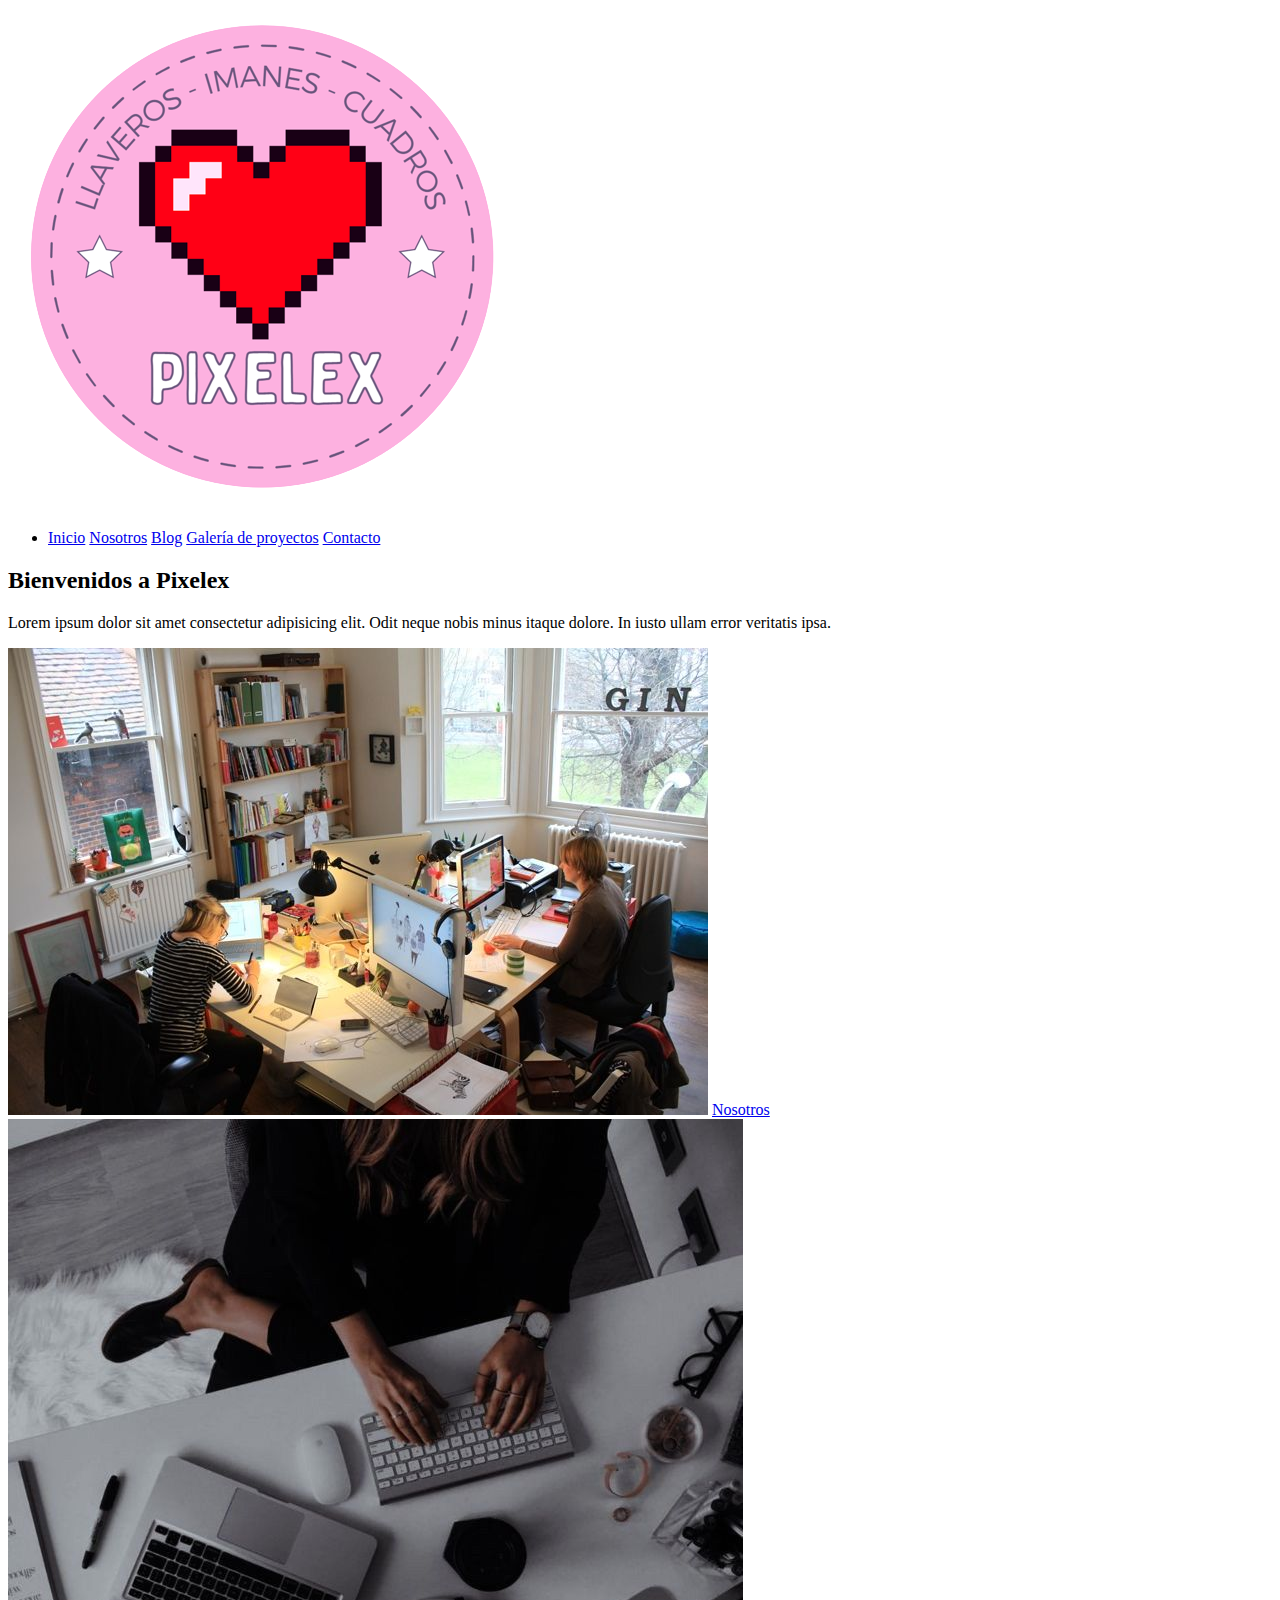
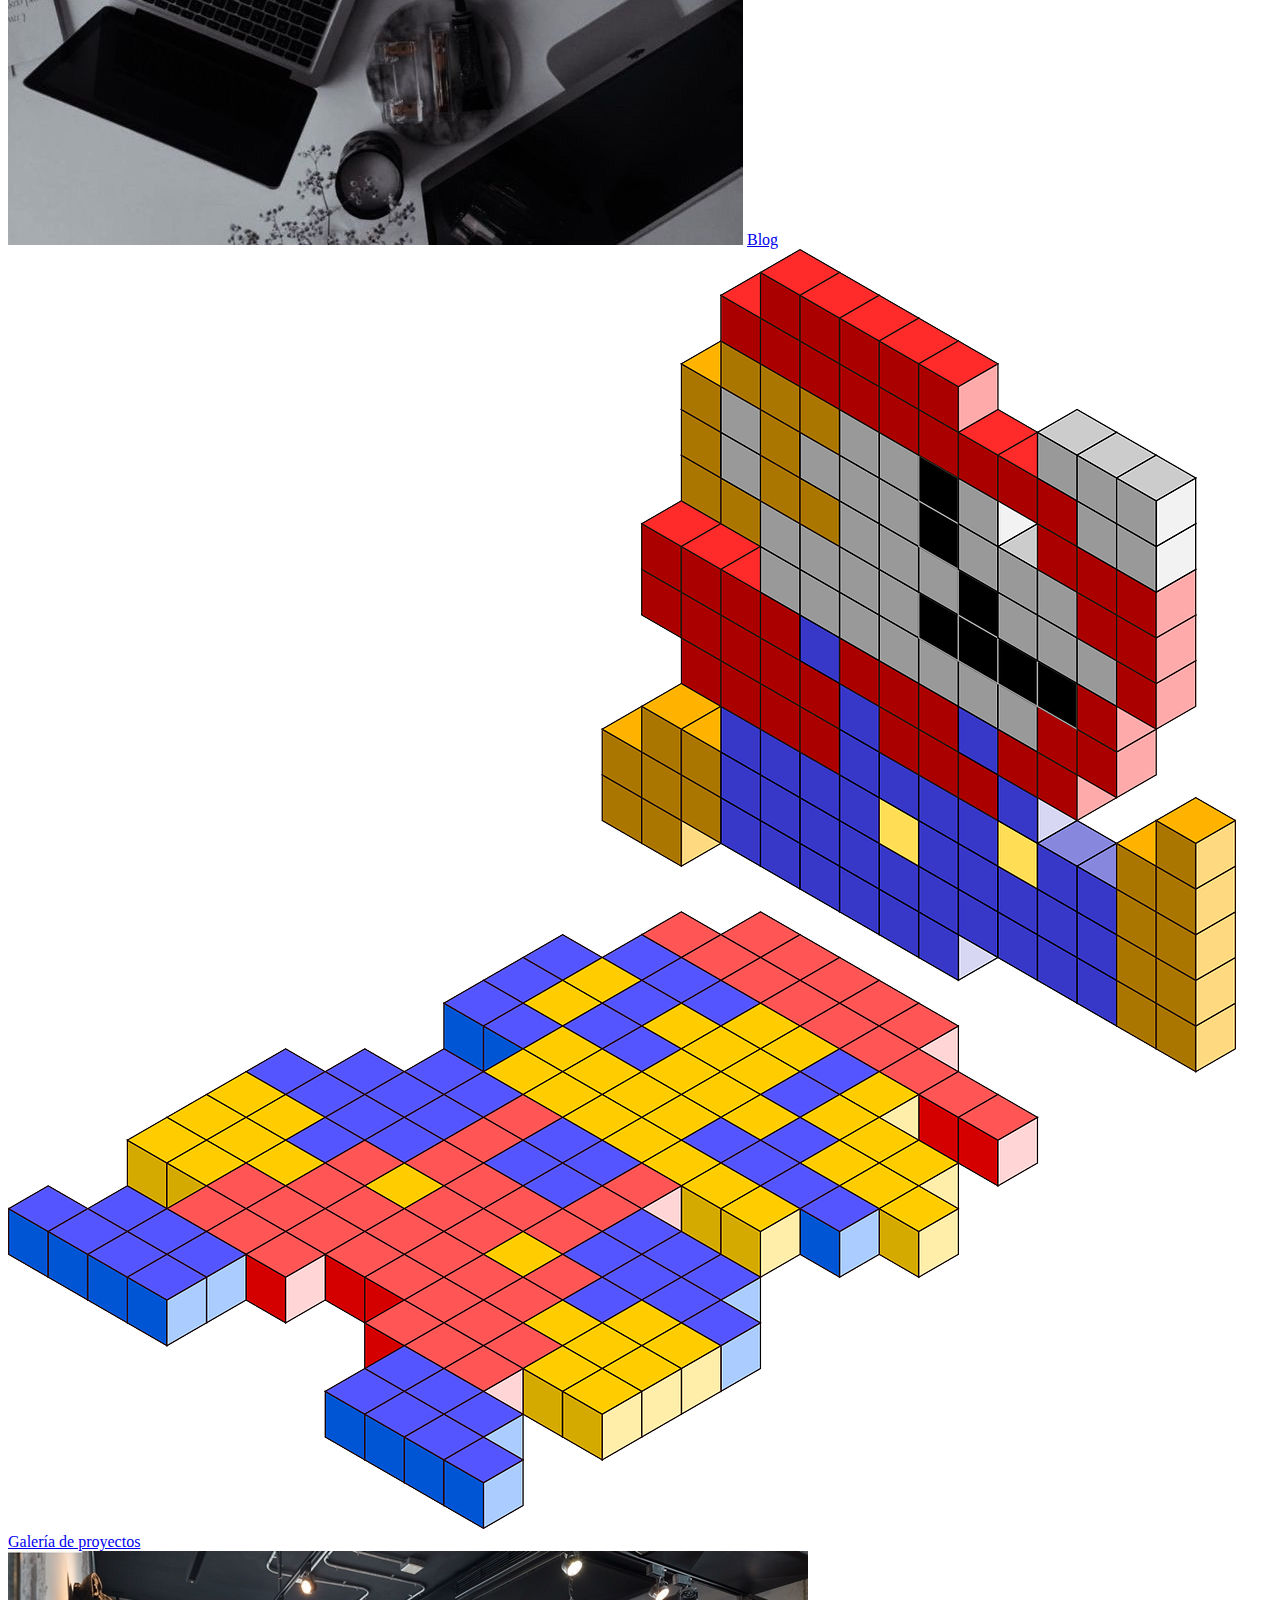
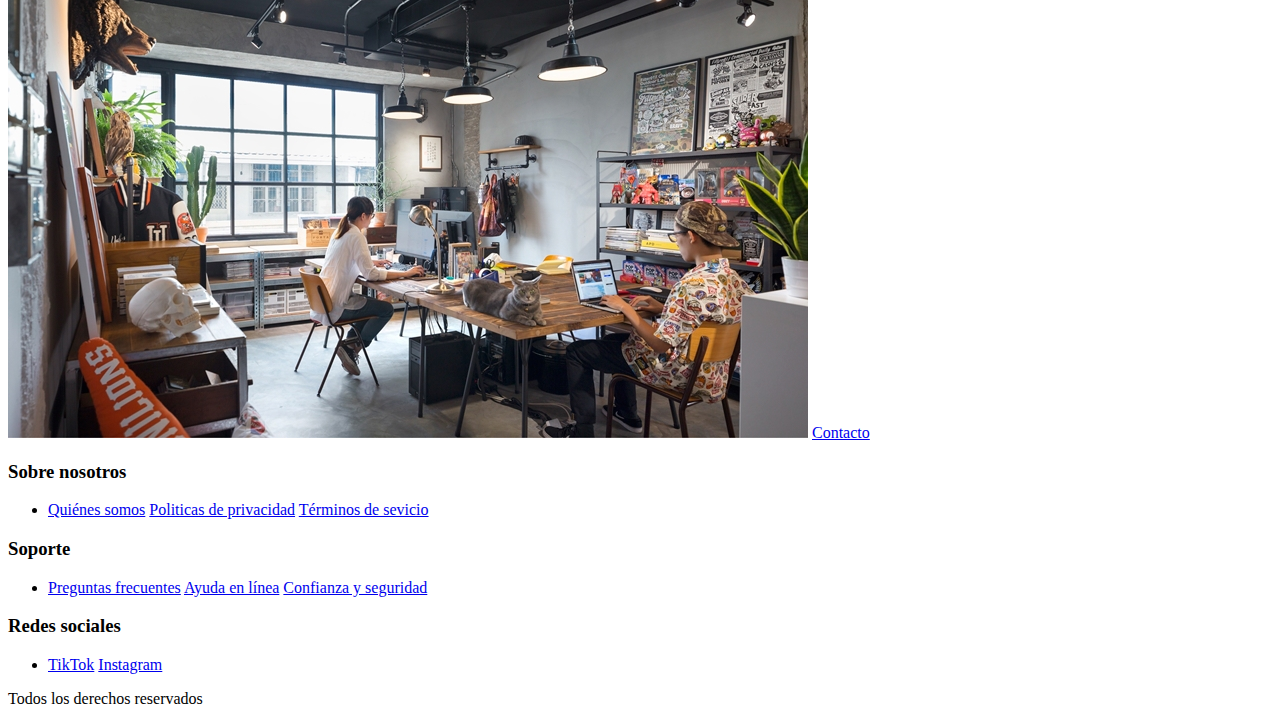
==== index.html @ 20800e52 "Mi proyecto pixelex-chile" ====
<!DOCTYPE html>
<html lang="es">

<head>
    <meta charset="UTF-8">
    <meta http-equiv="X-UA-Compatible" content="IE=edge">
    <meta name="viewport" content="width=device-width, initial-scale=1.0">
    <!-- Favicon -->
    <link rel="icon" href="./img/Icono.ico">
    <!-- Fuente Roboto -->
    <link rel="preconnect" href="https://fonts.googleapis.com">
    <link rel="preconnect" href="https://fonts.gstatic.com" crossorigin>
    <link href="https://fonts.googleapis.com/css2?family=Roboto&display=swap" rel="stylesheet">
    <link rel="stylesheet" href="./CSS/style.css">
    <title>Pixelex Chile</title>
</head>

<body>
    <header class="header">
        <a href="./index.html">
            <img src="./img/Logo.png" alt="logo-pixelex-chile">
        </a>
        <div>
            <nav>
                <ul>
                    <li>
                        <a href="./index.html">Inicio</a>
                        <a href="./pages/nosotros.html">Nosotros</a>
                        <a href="./pages/blog.html">Blog</a>
                        <a href="./pages/galeria de proyectos.html">Galería de proyectos</a>
                        <a href="./pages/contacto.html">Contacto</a>
                    </li>
                </ul>
            </nav>
        </div>
    </header>
    <!-- Fin del header -->
    <!-- Título -->
            <!-- Incion mensaje imagen -->
            <section class="sobre-nosotros">
                <div class="contenedor sobre-nosotros-grid">
                    <div class="texto-nosotros">
                        <h2>Bienvenidos a Pixelex</h2>
                        <p>Lorem ipsum dolor sit amet consectetur adipisicing elit. Odit neque nobis minus itaque dolore. In iusto ullam error veritatis ipsa.</p>
                    </div>
                </div>
            </section>
            <!-- Fin mensaje imagen -->

    <main>
        <!-- Inicio de categorias -->
        <section class="contenedor categorias">
            <div class="listado-categorias">
                <div>
                    <img src="./img/img nosotros.jfif" alt="Imagen1">
                    <a href="./pages/nosotros.html">Nosotros</a>
                </div>


                <div>
                    <img src="./img/img blog.jfif" alt="Imagen2">
                    <a href="./pages/blog.html">Blog</a>
                </div>


                <div>
                    <img src="./img/Proyectos.png" alt="Imagen3">
                    <a href="./pages/galeria de proyectos.html">Galería de proyectos</a>
                </div>

                <div>
                    <img src="./img/img contactanos.png" alt="Imagen3">
                    <a href="./pages/contacto.html">Contacto</a>
                </div>

            </div>
            <!-- Fin de categorias -->

        </section>
        <main>

            <footer class="footer grid-footer contenedor-footer">
                <div>
                    <h3>Sobre nosotros</h3>
                    <nav>
                        <ul>
                            <li>
                                <a href="#">Quiénes somos</a>
                                <a href="#">Politicas de privacidad</a>
                                <a href="#">Términos de sevicio</a>
                            </li>
                        </ul>
                    </nav>
                </div>
                <div>
                    <h3>Soporte</h3>
                    <nav>
                        <ul>
                            <li>
                                <a href="#">Preguntas frecuentes</a>
                                <a href="#">Ayuda en línea</a>
                                <a href="#">Confianza y seguridad</a>
                            </li>
                        </ul>
                    </nav>
                </div>
                <div>
                    <h3>Redes sociales</h3>
                    <nav>
                        <ul>
                            <li>

                                <a href="https://www.tiktok.com/@pixelex_chile?lang=es" target="_blank">TikTok</a>
                                <a href="https://www.instagram.com/pixelex_chile/?hl=es-la" target="_blank">Instagram</a>
                            </li>
                        </ul>
                    </nav>
                </div>
                <p>Todos los derechos reservados</p>
            </footer>
</body>

</html>
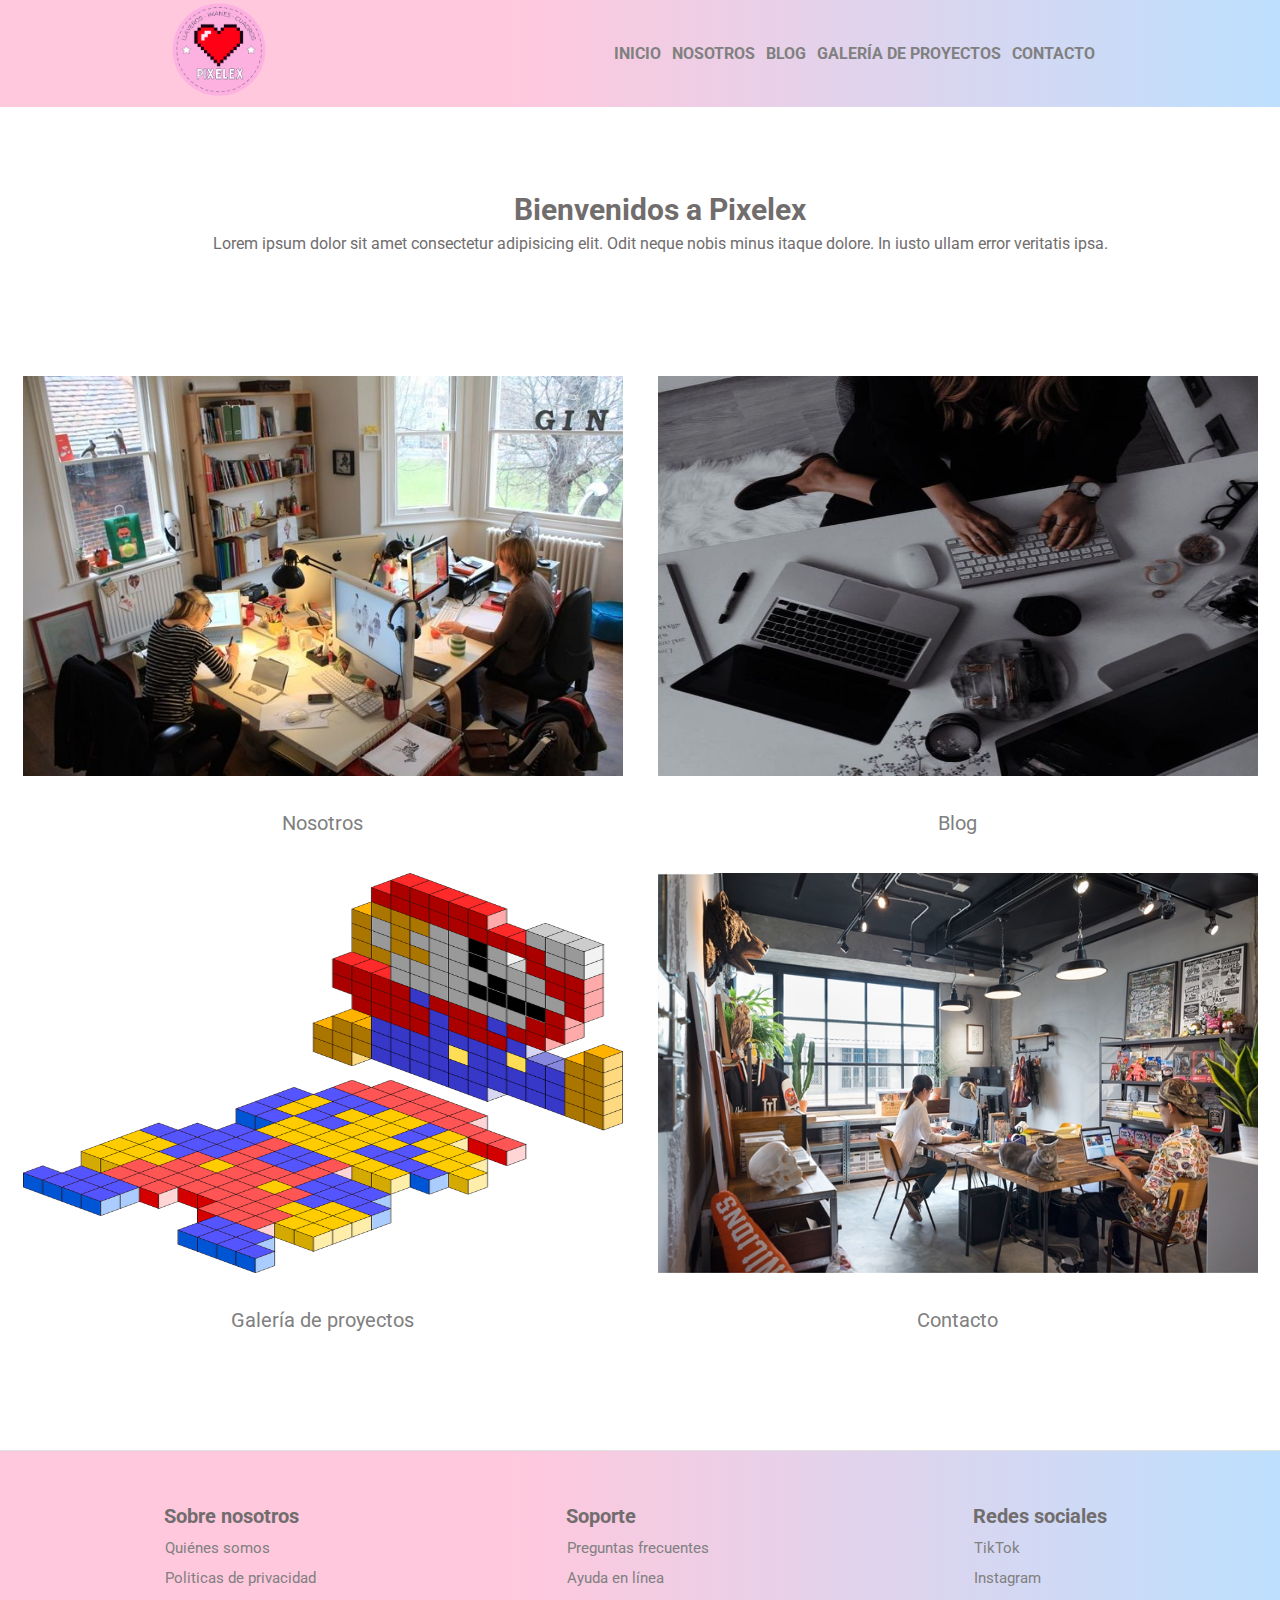
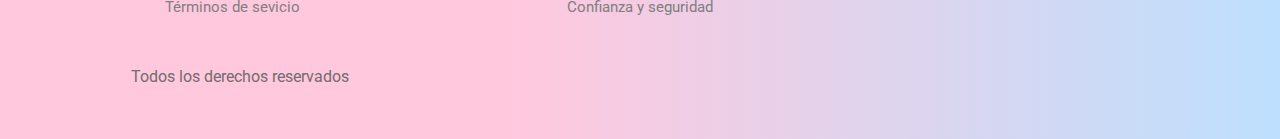
==== commit 5712d6e5: "agregué algunos comentarios al proyecto para hacerlo más fácil de leer" ====
--- a/index.html
+++ b/index.html
@@ -5,17 +5,25 @@
     <meta charset="UTF-8">
     <meta http-equiv="X-UA-Compatible" content="IE=edge">
     <meta name="viewport" content="width=device-width, initial-scale=1.0">
+    <!-- Bootstrap -->
+    <link href="https://cdn.jsdelivr.net/npm/bootstrap@5.2.0/dist/css/bootstrap.min.css" rel="stylesheet"
+    integrity="sha384-gH2yIJqKdNHPEq0n4Mqa/HGKIhSkIHeL5AyhkYV8i59U5AR6csBvApHHNl/vI1Bx" crossorigin="anonymous">
     <!-- Favicon -->
     <link rel="icon" href="./img/Icono.ico">
     <!-- Fuente Roboto -->
     <link rel="preconnect" href="https://fonts.googleapis.com">
     <link rel="preconnect" href="https://fonts.gstatic.com" crossorigin>
     <link href="https://fonts.googleapis.com/css2?family=Roboto&display=swap" rel="stylesheet">
-    <link rel="stylesheet" href="./CSS/style.css">
+    <!-- Animate CSS -->
+    <link rel="stylesheet" href="https://cdnjs.cloudflare.com/ajax/libs/animate.css/4.1.1/animate.min.css">
+    <!-- CSS -->
+    <link rel="stylesheet" href="./css/style.css">
     <title>Pixelex Chile</title>
 </head>
 
 <body>
+
+    <!-- Inicio header -->
     <header class="header">
         <a href="./index.html">
             <img src="./img/Logo.png" alt="logo-pixelex-chile">
@@ -35,18 +43,19 @@
         </div>
     </header>
     <!-- Fin del header -->
-    <!-- Título -->
-            <!-- Incion mensaje imagen -->
+ 
+            <!-- Incio título -->
             <section class="sobre-nosotros">
                 <div class="contenedor sobre-nosotros-grid">
                     <div class="texto-nosotros">
-                        <h2>Bienvenidos a Pixelex</h2>
+                        <h2 class="animate__animated animate__backInRight">Bienvenidos a Pixelex</h2>
                         <p>Lorem ipsum dolor sit amet consectetur adipisicing elit. Odit neque nobis minus itaque dolore. In iusto ullam error veritatis ipsa.</p>
                     </div>
                 </div>
             </section>
-            <!-- Fin mensaje imagen -->
+            <!-- Fin título -->
 
+    <!-- Inicio main -->        
     <main>
         <!-- Inicio de categorias -->
         <section class="contenedor categorias">
@@ -74,11 +83,12 @@
                 </div>
 
             </div>
-            <!-- Fin de categorias -->
+        </section>
+        <!-- Fin de categorias -->
+        <main>
+        <!-- Fin main -->
 
-        </section>
-        <main>
-
+            <!-- Inicio Footer -->
             <footer class="footer grid-footer contenedor-footer">
                 <div>
                     <h3>Sobre nosotros</h3>
@@ -118,6 +128,7 @@
                 </div>
                 <p>Todos los derechos reservados</p>
             </footer>
+            <!-- Fin footer -->
 </body>
 
 </html>--- a/css/style.css
+++ b/css/style.css
@@ -0,0 +1,459 @@
+* {
+    margin: 0;
+    padding: 0;
+    box-sizing: border-box;
+    font-family: "roboto";
+    color: rgb(113, 109, 109);
+    text-decoration: none;
+    list-style: none;
+    line-height: 1.5;
+
+}
+
+/* Clases */
+
+.header {
+    display: flex;
+    justify-content: space-around;
+    align-items: center;
+    font-weight: bolder;
+    background-image: linear-gradient(to right, #ffc8dd 40%, #bde0fe 100%);
+}
+
+.header img {
+    width: 100px;
+    height: 100px;
+}
+
+.header nav {
+    text-transform: uppercase;
+}
+
+.header a, .listado-categorias a{
+    text-decoration: none;
+    color: grey;
+}
+
+.header nav a:hover {
+    background-color: #a2d2ff;
+    border-radius: 15px;
+
+}
+
+.header ul {
+    list-style: none;
+    padding: 10px;
+}
+
+.header li a {
+    padding: 7px 7px 7px 0;
+}
+
+.hero {
+    background-image: url(../img/fondo.png);
+    background-repeat: no-repeat;
+    background-size: cover;
+    height: 550px;
+}
+
+.btn {
+    background-color: #ffc8dd;
+    display: block;
+    color: whitesmoke;
+    text-transform: uppercase;
+    padding: 10px;
+    transition: background-color .3s ease-out;
+    text-align: center;
+}
+
+.btn:hover {
+    background-color: #ffafcc;
+}
+
+
+/* Utilidades */
+
+.max-width-300 {
+    max-width: 300px;
+}
+
+h2 {
+    text-align: center;
+}
+
+
+/* Selectores globales */
+
+img {
+    max-width: 100%;
+}
+
+h2 {
+    font-size: 30px;
+}
+
+h3 {
+    font-size: 20px;
+}
+
+/* Categorias */
+
+.categorias h2 {
+    text-align: center;
+    padding: 20px;
+}
+
+.contenedor div a {
+    text-align: center;
+    display: block;
+    margin: 5px 0;
+    padding: 20px;
+    font-size: 20px;
+}
+
+.contenedor img {
+    width: 600px;
+    height: 400px;
+}
+
+
+.contenedor div a:hover {
+    background-color: #ffc8dd;
+    border-bottom-left-radius: 20px;
+    border-bottom-right-radius: 20px;
+}
+
+.listado-categorias {
+    display: grid;
+    padding: 40px 10px;
+    grid-template-columns: repeat(2, 1fr);
+    gap: 10px;
+    justify-items: center;
+}
+
+/* Sobre nosotros */
+
+.sobre-nosotros {
+
+    padding: 100px o;
+    background-repeat: no-repeat;
+    background-size: 100%, 1440px;
+    background-position: left center;
+}
+
+.sobre-nosotros-grid {
+    display: grid;
+    grid-template-columns: 1;
+    margin: 40px 0;
+    gap: 40px;
+    padding: 40px;
+    justify-content: center;
+    text-align: justify;
+}
+
+.texto-nosotros {
+    grid-column: 2 / 3;
+    text-align: center;
+}
+
+
+/* Footer */
+
+.footer {
+    border-top: 1px solid #e1e1e1;
+    margin-top: 50px;
+    padding: 50px;
+    justify-items: center;
+    background-image: linear-gradient(to right, #ffc8dd 40%, #bde0fe 100%);
+}
+
+.grid-footer {
+    display: grid;
+    grid-template-columns: repeat(3, 1fr);
+
+    gap: 20px;
+}
+
+.contenedor-footer div a {
+    text-align: center;
+    display: block;
+    margin: 5px 0;
+    padding: 20px;
+    font-size: 20px;
+}
+
+.footer li a {
+    margin: 5px 0;
+    padding: 1px;
+    font-size: 15px;
+    text-align: start;
+    text-decoration: none;
+    color: gray;
+}
+
+.footer p {
+    margin-top: 20px;
+}
+
+
+/* Nosotros */
+
+.contenido-nosotros {
+    display: grid;
+    margin: 50px;
+    padding: 0 40px;
+    grid-template-columns: 1fr 2fr;
+    column-gap: 40px;
+}
+
+.contenido-nosotros img {
+    width: 100%;
+}
+
+.informacion-nosotros {
+    display: flex;
+    flex-direction: column;
+    justify-content: center;
+    text-align: justify;
+}
+
+
+/* Blog */
+
+.btn-blog{
+    background-color:#ffc8dd;
+}
+
+
+/* Galería de proyectos */
+
+#galeria .col-lg-4{
+    padding: 25px;
+}
+
+#galeria img:hover{
+    border: 5px solid #f7f7f7
+}
+
+#galeria img{
+    width: 100%;
+    height: 450px;
+}
+
+.img1 img{
+    height: 200px;
+    border-top-right-radius: 15px;
+    border-top-left-radius: 15px;
+    width: 100%;
+}
+
+.img2{
+    position: relative;
+    display: block;
+    margin-left: auto;
+    margin-right: auto;
+    z-index: 1;
+    width: 140px;
+    height: 140px;
+    border-radius: 50%;
+    border: 7px solid #fff;
+    margin-top: 80px;
+}
+
+.card:hover .img2 img{
+    border-color: darkcyan;
+    transition: .7s;
+}
+
+
+/* Contacto */
+
+.formulario-contacto {
+    width: 100%;
+    height: 650px;
+    display: flex;
+    justify-content: center;
+    align-items: center;
+}
+
+.formulario-contacto h3{
+    text-align: center;
+    margin: 10px 0;
+}
+
+form{
+    background-color: white;
+    width: 30%;
+    padding: 10px 0;
+    border-radius: 10px;
+    box-shadow: 0 0 12px #d7d7d7;
+
+}
+
+.form{
+    width: 100%;
+    margin: auto;
+}
+
+form .grupo{
+    position: relative;
+    margin: 45px;
+}
+
+input, textarea{
+    background: none;
+    color: gray;
+    font-size: 18px;
+    padding: 10px 10px 10px 5px;
+    display: block;
+    width: 100%;
+    border: none;
+    border-bottom: 1px solid gray;
+    resize: none;
+}
+
+input:focus,textarea:focus{
+    outline: none;
+    color: rgb(94, 93, 93);
+}
+
+input:focus~label, input:valid~label,textarea:focus~label, textarea:valid~label{
+    position: absolute;
+    top: -14px;
+    font-size: 12px;
+    color: #ffc8dd
+}
+
+label{
+    color: gray;
+    font-size: 16px;
+    position: absolute;
+    left: 5px;
+    top: 10px;
+    transition: 0.5s ease all;
+    pointer-events: none;
+}
+
+input:focus~.barra::before,textarea:focus~.barra::before{
+    width: 100%;
+}
+
+.barra{
+    position: relative;
+    display: block;
+    width: 100%;
+}
+
+.barra::before{
+    content: "";
+    height: 2px;
+    width: 0;
+    bottom: 0;
+    position: absolute;
+    transition: .3s ease all;
+    left: 0%;
+    background: linear-gradient(to right, #ffc8dd 40%, #bde0fe 100%);
+}
+
+.button{
+    display: block;
+    width: 100px;
+    height: 40px;
+    border: none;
+    color: white;
+    font-weight: bold;
+    border-radius: 4px;
+    font-size: 16px;
+    margin: 10px auto;
+    background: #ffafcc;
+    cursor:pointer;
+}
+
+
+
+@media(max-width: 1920px) {
+
+    .header {
+        flex-direction: row;
+    }
+
+    .listado-categorias {
+        grid-template-columns: repeat(2, 1fr);
+    }
+
+    .contenido-nosotros {
+        grid-template-columns: repeat(2, 2fr);
+        padding: 20px;
+    }
+
+    .card-wrap {
+        grid-template-columns: repeat(3, 3fr);
+
+    }
+
+    form{
+       width: 40%;
+    }
+}
+
+
+
+
+
+    @media(max-width: 769px) {
+
+        .header {
+            flex-direction: column;
+        }
+
+        .listado-categorias {
+            grid-template-columns: 1fr;
+
+        }
+
+        .contenido-nosotros {
+            grid-template-columns: repeat(1, 2fr);
+            padding: 0;
+        }
+
+        .card-wrap {
+            grid-template-columns: repeat(2, 2fr);
+
+        }
+
+        form{
+            width: 60%;
+         }
+
+    }
+
+    @media(max-width: 426px) {
+    
+        .header {
+            flex-direction: column;
+        }
+    
+    
+        .listado-categorias {
+            grid-template-columns: 1fr;
+            gap: 20px;
+        }
+    
+        .contenido-nosotros {
+            grid-template-columns: repeat(1, 2fr);
+            padding: 0;
+        }
+    
+        .card-wrap {
+            grid-template-columns: 1fr;
+            justify-items: center;
+    
+        }
+    
+        form{
+            width: 90%;
+         }
+
+
+
+}